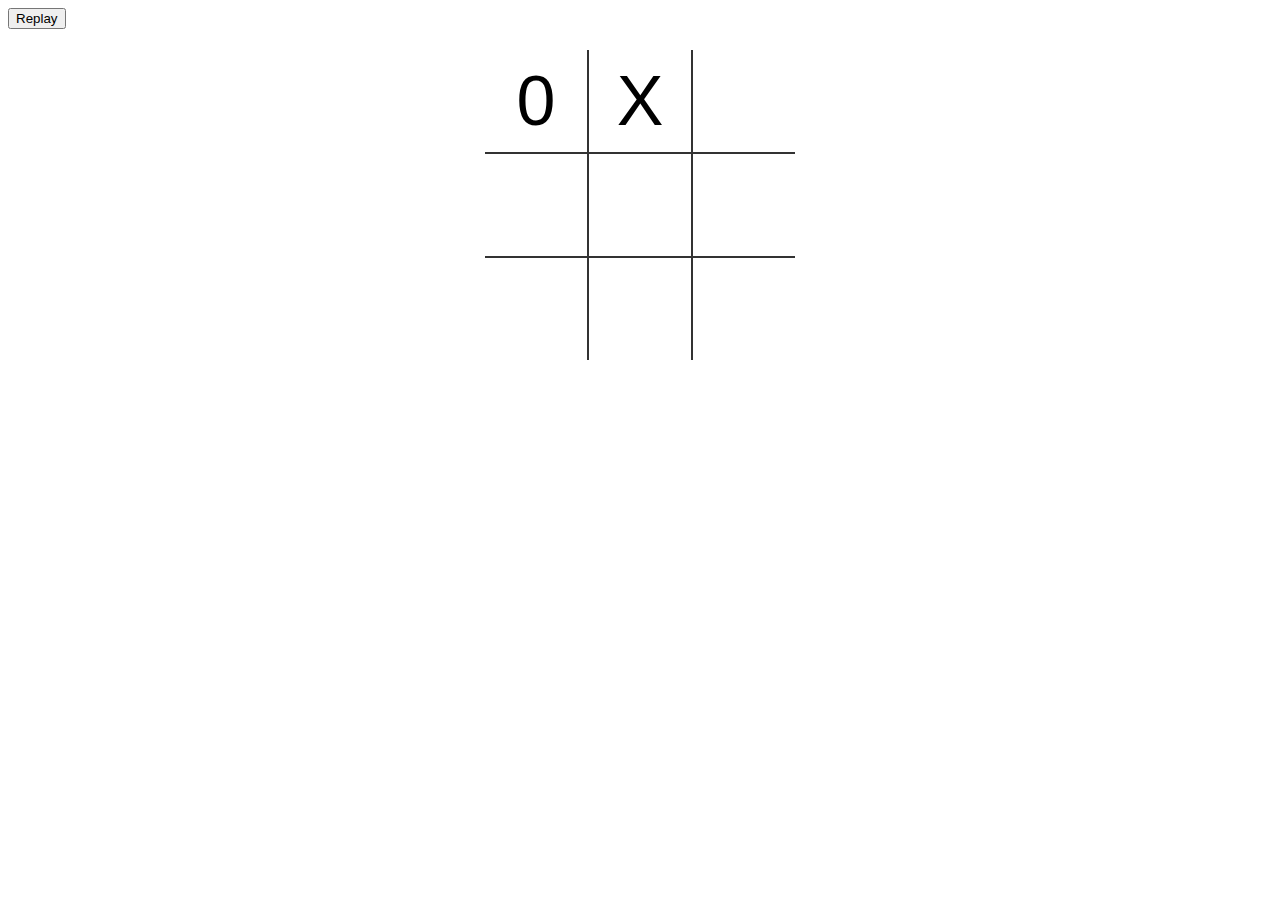
==== index.html @ ae61f26c "initial" ====
<!DOCTYPE html>
<html lang="en">
<head>
    <meta charset="UTF-8">
    <meta name="viewport" content="width=device-width, initial-scale=1.0">
    <meta http-equiv="X-UA-Compatible" content="ie=edge">
    <link rel="stylesheet" href="style.css">
    <title>Jogo da velha IA</title>
</head>
<body>
    

    <table>
        <tr>
            <td class="cell" id="0">0</td>
            <td class="cell" id="1">X</td>
            <td class="cell" id="2"></td>
        </tr>
        <tr>
            <td class="cell" id="3"></td>
            <td class="cell" id="4"></td>
            <td class="cell" id="5"></td>
        </tr>
        <tr>
            <td class="cell" id="6"></td>
            <td class="cell" id="7"></td>
            <td class="cell" id="8"></td>
        </tr>
    </table>
    <div class="endGame">
        <div class="text"></div>
    </div>
    <button onclick="startGame()">Replay</button>

    <script src="script.js"></script>
</body>
</html>
---- style.css ----
td {
    border: 2px solid #333;
    height: 100px;
    width: 100px;
    text-align: center;
    vertical-align: middle;
    font-family: "Comic Sans MS", cursive, sans-serif;
    font-size: 70px;
    cursor: pointer;
}

table {
    border-collapse: collapse;
    position: absolute;
    left: 50%;
    margin-left: -155px;
    top: 50px;
}

table tr:first-child td {
    border-top: 0;
}

table tr:last-child td {
    border-bottom: 0;
}

table tr td:first-child {
    border-left: 0;
}

table tr td:last-child {
    border-right: 0;
}

.endGame {
    display: none;
    width: 200px;
    top: 120px;
    background-color: rgba(205, 133, 63, 0.8);
    position: absolute;
    left: 50%;
    margin-left: -100px;
    padding-top: 50px;
    padding-bottom: 50px;
    text-align: center;
    border-radius: 5px;
    color: white;
    font-size: 2em;
}
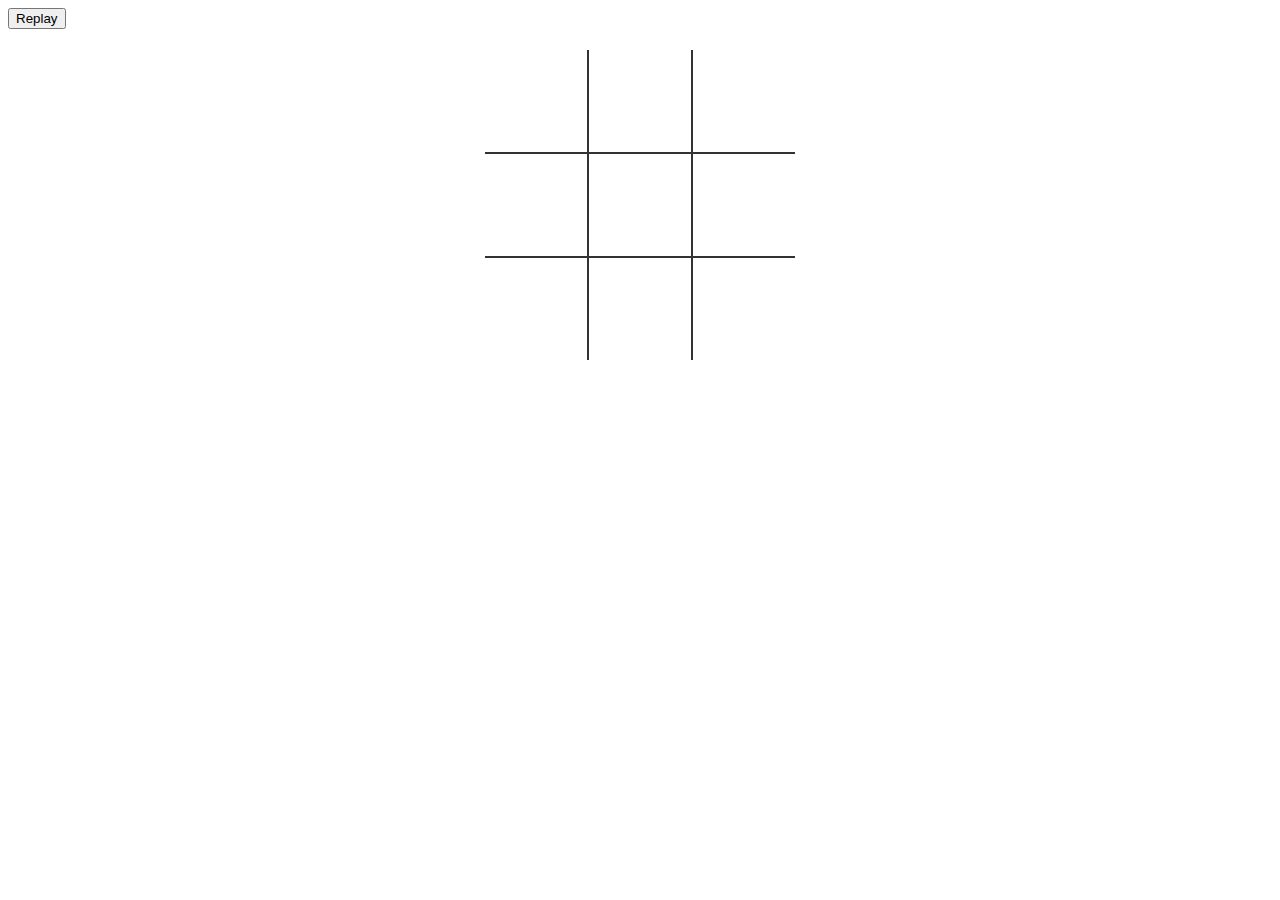
==== commit 1e20dc68: "dinamico" ====
--- a/index.html
+++ b/index.html
@@ -12,8 +12,8 @@
 
     <table>
         <tr>
-            <td class="cell" id="0">0</td>
-            <td class="cell" id="1">X</td>
+            <td class="cell" id="0"></td>
+            <td class="cell" id="1"></td>
             <td class="cell" id="2"></td>
         </tr>
         <tr>
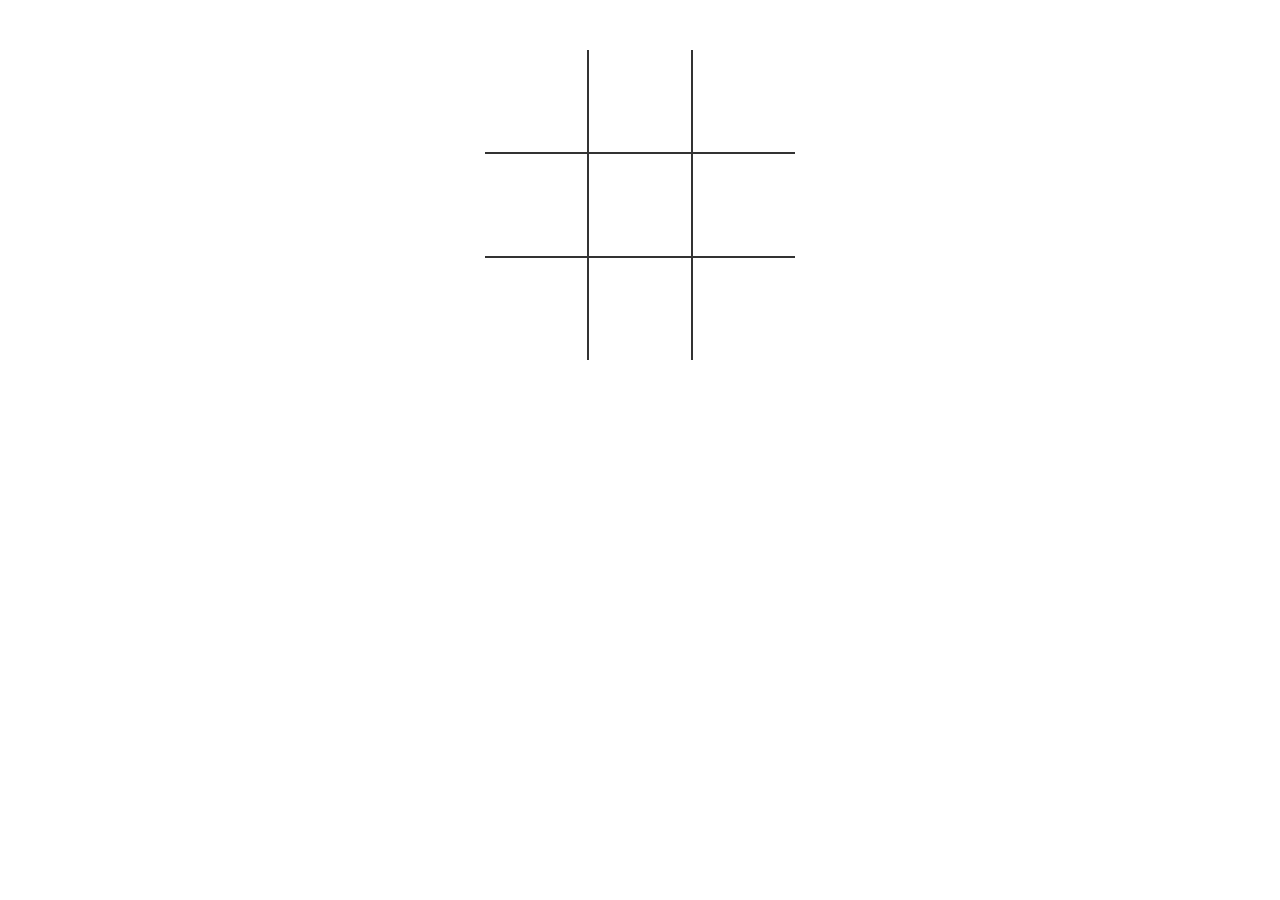
==== commit 5dc3bf46: "Traduzido" ====
--- a/index.html
+++ b/index.html
@@ -1,37 +1,35 @@
 <!DOCTYPE html>
 <html lang="en">
-<head>
+  <head>
     <meta charset="UTF-8">
     <meta name="viewport" content="width=device-width, initial-scale=1.0">
     <meta http-equiv="X-UA-Compatible" content="ie=edge">
     <link rel="stylesheet" href="style.css">
     <title>Jogo da velha IA</title>
-</head>
-<body>
+  </head>
+  <body>
     
-
     <table>
-        <tr>
-            <td class="cell" id="0"></td>
-            <td class="cell" id="1"></td>
-            <td class="cell" id="2"></td>
-        </tr>
-        <tr>
-            <td class="cell" id="3"></td>
-            <td class="cell" id="4"></td>
-            <td class="cell" id="5"></td>
-        </tr>
-        <tr>
-            <td class="cell" id="6"></td>
-            <td class="cell" id="7"></td>
-            <td class="cell" id="8"></td>
-        </tr>
+      <tr>
+        <td class="celula" id="0"></td>
+        <td class="celula" id="1"></td>
+        <td class="celula" id="2"></td>
+      </tr>
+      <tr>
+        <td class="celula" id="3"></td>
+        <td class="celula" id="4"></td>
+        <td class="celula" id="5"></td>
+      </tr>
+      <tr>
+        <td class="celula" id="6"></td>
+        <td class="celula" id="7"></td>
+        <td class="celula" id="8"></td>
+      </tr>
     </table>
-    <div class="endGame">
-        <div class="text"></div>
+    <div class="fimDeJogo">
+      <div class="text"></div>
+      <button onclick="comecarJogo()">Jogar Novamente</button>
     </div>
-    <button onclick="startGame()">Replay</button>
-
     <script src="script.js"></script>
-</body>
+  </body>
 </html>--- a/style.css
+++ b/style.css
@@ -4,7 +4,7 @@
     width: 100px;
     text-align: center;
     vertical-align: middle;
-    font-family: "Comic Sans MS", cursive, sans-serif;
+    font-family: "Roboto", sans-serif;
     font-size: 70px;
     cursor: pointer;
 }
@@ -33,7 +33,7 @@
     border-right: 0;
 }
 
-.endGame {
+.fimDeJogo {
     display: none;
     width: 200px;
     top: 120px;
